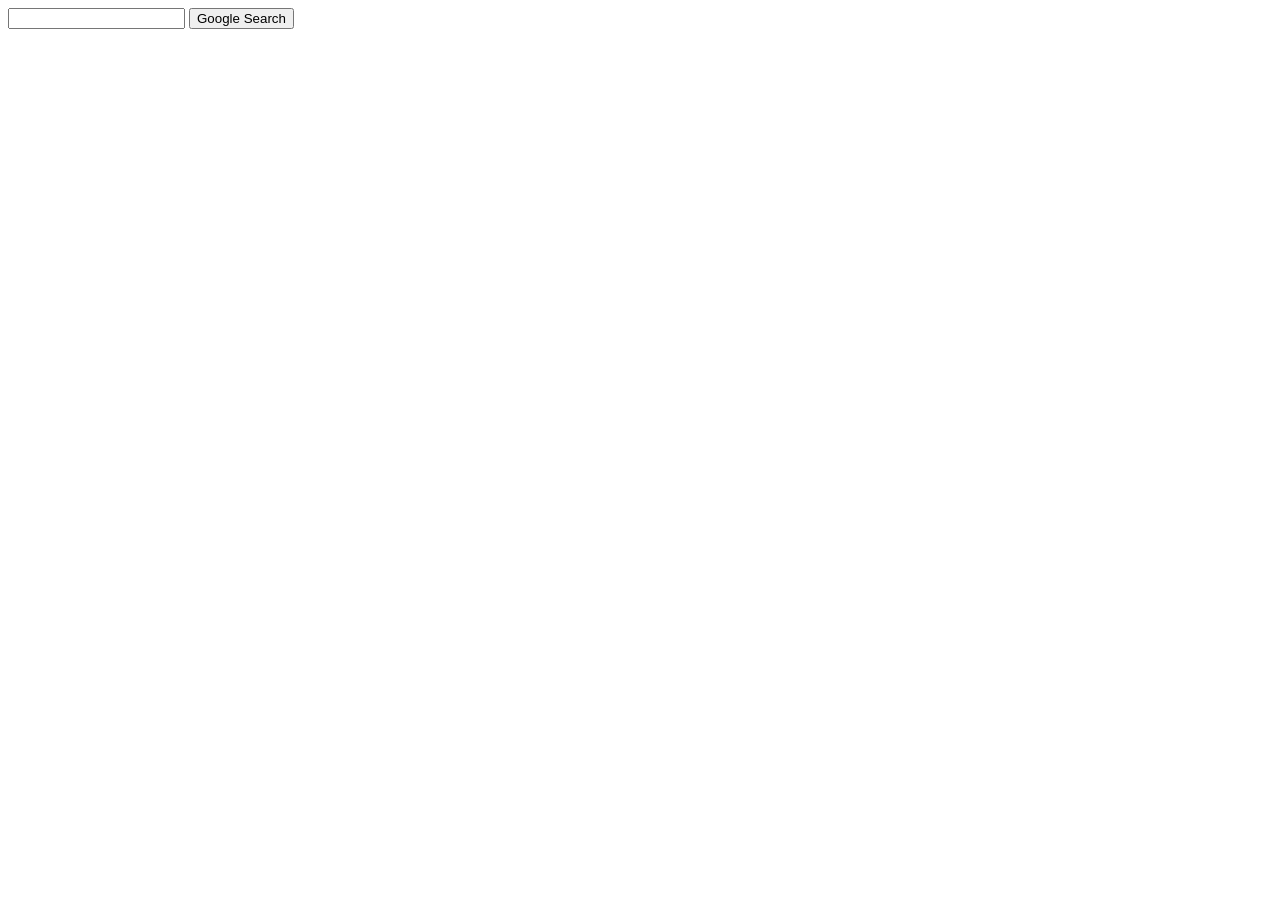
==== index.html @ 25d5409f "Add files via upload" ====
<!DOCTYPE html>
<html lang="en">
    <head>
        <title>Search</title>
    </head>
    <body>
        <form action="https://google.com/search">
            <input type="text" name="q">
            <input type="submit" value="Google Search">
        </form>
    </body>
</html>
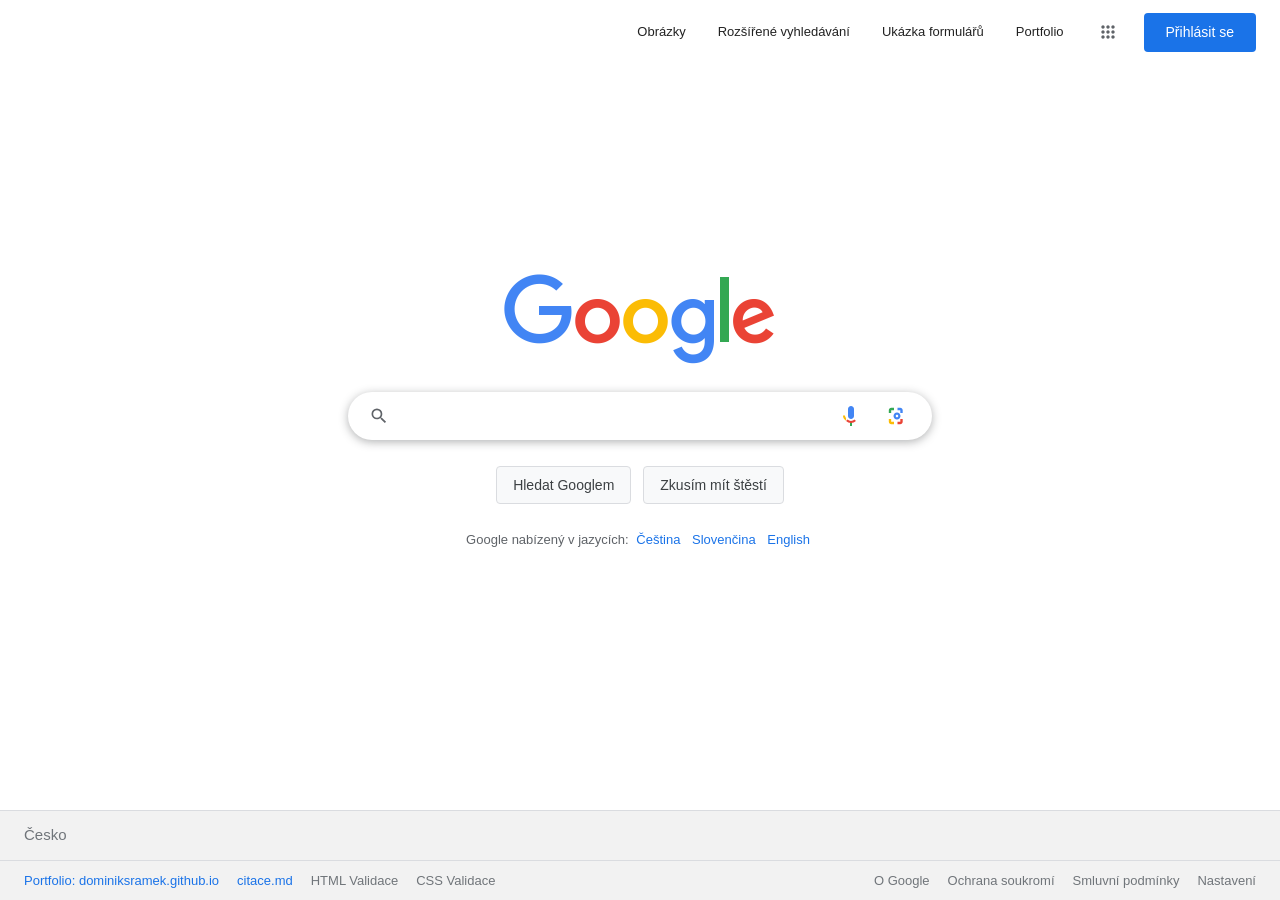
==== commit 6399731b: "Vytvořena stránka Googlu" ====
--- a/index.html
+++ b/index.html
@@ -1,12 +1,175 @@
 <!DOCTYPE html>
-<html lang="en">
-    <head>
-        <title>Search</title>
-    </head>
-    <body>
-        <form action="https://google.com/search">
-            <input type="text" name="q">
-            <input type="submit" value="Google Search">
-        </form>
-    </body>
+<html lang="cs">
+<head>
+  <meta charset="UTF-8">
+  <meta name="viewport" content="width=device-width, initial-scale=1.0">
+  <title>Google</title>
+  <link rel="icon" type="image/x-icon" href="images/favicon.ico">
+  <link rel="stylesheet" href="styles.css">
+  <script src="script.js" defer></script>
+</head>
+<body>
+  <!-- Horní navigační lišta -->
+  <header class="google-header">
+    <a href="image.html" class="nav-link">Obrázky</a>
+    <a href="advanced.html" class="nav-link">Rozšířené vyhledávání</a>
+    <a href="forms.html" class="nav-link">Ukázka formulářů</a>
+    <a href="https://dominiksramek.github.io" class="nav-link" target="_blank" rel="noopener">Portfolio</a>
+    
+    <!-- Tlačítko pro otevření Google Aplikací (9 teček) -->
+    <div class="header-apps-wrapper">
+      <button type="button" class="header-icon-btn" id="btn-apps" aria-label="Aplikace Google" title="Aplikace Google" aria-haspopup="true" aria-expanded="false">
+        <svg focusable="false" viewBox="0 0 24 24">
+          <path d="M6,8c1.1,0 2,-0.9 2,-2s-0.9,-2 -2,-2 -2,0.9 -2,2 0.9,2 2,2zM12,20c1.1,0 2,-0.9 2,-2s-0.9,-2 -2,-2 -2,0.9 -2,2 0.9,2 2,2zM6,20c1.1,0 2,-0.9 2,-2s-0.9,-2 -2,-2 -2,0.9 -2,2 0.9,2 2,2zM6,14c1.1,0 2,-0.9 2,-2s-0.9,-2 -2,-2 -2,0.9 -2,2 0.9,2 2,2zM12,14c1.1,0 2,-0.9 2,-2s-0.9,-2 -2,-2 -2,0.9 -2,2 0.9,2 2,2zM16,6c0,1.1 0.9,2 2,2s2,-0.9 2,-2 -0.9,-2 -2,-2 -2,0.9 -2,2zM12,8c1.1,0 2,-0.9 2,-2s-0.9,-2 -2,-2 -2,0.9 -2,2 0.9,2 2,2zM18,14c1.1,0 2,-0.9 2,-2s-0.9,-2 -2,-2 -2,0.9 -2,2 0.9,2 2,2zM18,20c1.1,0 2,-0.9 2,-2s-0.9,-2 -2,-2 -2,0.9 -2,2 0.9,2 2,2z"></path>
+        </svg>
+      </button>
+
+      <!-- Interaktivní nabídka Google aplikací -->
+      <div class="google-apps-dropdown" id="google-apps-menu" role="menu" aria-label="Nabídka Google aplikací">
+        <div class="apps-grid">
+          <a href="index.html" class="app-item" role="menuitem">
+            <span class="app-icon">
+              <svg viewBox="0 0 24 24"><path fill="#4285F4" d="M12 2C6.48 2 2 6.48 2 12s4.48 10 10 10 10-4.48 10-10S17.52 2 12 2zm-1 17.93c-3.95-.49-7-3.85-7-7.93 0-.62.08-1.21.21-1.79L9 15v1c0 1.1.9 2 2 2v1.93zm6.9-2.54c-.26-.81-1-1.39-1.9-1.39h-1v-3c0-.55-.45-1-1-1H8v-2h2c.55 0 1-.45 1-1V7h2c1.1 0 2-.9 2-2v-.41c2.93 1.19 5 4.06 5 7.41 0 2.08-.8 3.97-2.1 5.39z"/></svg>
+            </span>
+            <span>Vyhledávání</span>
+          </a>
+          <a href="https://maps.google.com" target="_blank" rel="noopener" class="app-item" role="menuitem">
+            <span class="app-icon">
+              <svg viewBox="0 0 24 24"><path fill="#34A853" d="M12 2C8.13 2 5 5.13 5 9c0 5.25 7 13 7 13s7-7.75 7-13c0-3.87-3.13-7-7-7zm0 9.5c-1.38 0-2.5-1.12-2.5-2.5s1.12-2.5 2.5-2.5 2.5 1.12 2.5 2.5-1.12 2.5-2.5 2.5z"/></svg>
+            </span>
+            <span>Mapy</span>
+          </a>
+          <a href="https://www.youtube.com" target="_blank" rel="noopener" class="app-item" role="menuitem">
+            <span class="app-icon">
+              <svg viewBox="0 0 24 24"><path fill="#EA4335" d="M21.58 7.19c-.23-.86-.91-1.54-1.77-1.77C18.25 5 12 5 12 5s-6.25 0-7.81.42c-.86.23-1.54.91-1.77 1.77C2 8.75 2 12 2 12s0 3.25.42 4.81c.23.86.91 1.54 1.77 1.77C5.75 19 12 19 12 19s6.25 0 7.81-.42c.86-.23 1.54-.91 1.77-1.77C22 15.25 22 12 22 12s0-3.25-.42-4.81zM10 15V9l5.2 3-5.2 3z"/></svg>
+            </span>
+            <span>YouTube</span>
+          </a>
+          <a href="https://news.google.com" target="_blank" rel="noopener" class="app-item" role="menuitem">
+            <span class="app-icon">
+              <svg viewBox="0 0 24 24"><path fill="#4285F4" d="M20 4H4c-1.1 0-1.99.9-1.99 2L2 18c0 1.1.9 2 2 2h16c1.1 0 2-.9 2-2V6c0-1.1-.9-2-2-2zm-5 14H4v-4h11v4zm0-5H4V9h11v4zm5 5h-4V9h4v9z"/></svg>
+            </span>
+            <span>Zprávy</span>
+          </a>
+          <a href="https://mail.google.com" target="_blank" rel="noopener" class="app-item" role="menuitem">
+            <span class="app-icon">
+              <svg viewBox="0 0 24 24"><path fill="#EA4335" d="M20 4H4c-1.1 0-1.99.9-1.99 2L2 18c0 1.1.9 2 2 2h16c1.1 0 2-.9 2-2V6c0-1.1-.9-2-2-2zm0 4l-8 5-8-5V6l8 5 8-5v2z"/></svg>
+            </span>
+            <span>Gmail</span>
+          </a>
+          <a href="https://drive.google.com" target="_blank" rel="noopener" class="app-item" role="menuitem">
+            <span class="app-icon">
+              <svg viewBox="0 0 24 24"><path fill="#FBBC05" d="M19.35 10.04C18.67 6.59 15.64 4 12 4 9.11 4 6.6 5.64 5.35 8.04 2.34 8.36 0 10.91 0 14c0 3.31 2.69 6 6 6h13c2.76 0 5-2.24 5-5 0-2.64-2.05-4.78-4.65-4.96z"/></svg>
+            </span>
+            <span>Disk</span>
+          </a>
+          <a href="https://calendar.google.com" target="_blank" rel="noopener" class="app-item" role="menuitem">
+            <span class="app-icon">
+              <svg viewBox="0 0 24 24"><path fill="#4285F4" d="M19 4h-1V2h-2v2H8V2H6v2H5c-1.11 0-1.99.9-1.99 2L3 20c0 1.1.89 2 2 2h14c1.1 0 2-.9 2-2V6c0-1.1-.9-2-2-2zm0 16H5V10h14v10zm0-12H5V6h14v2zm-7 5h5v5h-5z"/></svg>
+            </span>
+            <span>Kalendář</span>
+          </a>
+          <a href="https://translate.google.com" target="_blank" rel="noopener" class="app-item" role="menuitem">
+            <span class="app-icon">
+              <svg viewBox="0 0 24 24"><path fill="#1A73E8" d="M12.87 15.07l-2.54-2.51.03-.03c1.74-1.94 2.98-4.17 3.71-6.53H17V4h-7V2H8v2H1v1.99h11.17C11.5 7.92 10.44 9.75 9 11.35 8.07 10.32 7.3 9.19 6.69 8h-2c.73 1.63 1.73 3.17 2.98 4.56l-5.09 5.02L4 19l5-5 3.11 3.11.76-2.04zM18.5 10h-2L12 22h2l1.12-3h4.75L21 22h2l-4.5-12zm-2.62 7l1.62-4.33L19.12 17h-3.24z"/></svg>
+            </span>
+            <span>Překladač</span>
+          </a>
+          <a href="https://photos.google.com" target="_blank" rel="noopener" class="app-item" role="menuitem">
+            <span class="app-icon">
+              <svg viewBox="0 0 24 24"><path fill="#EA4335" d="M21 19V5c0-1.1-.9-2-2-2H5c-1.1 0-2 .9-2 2v14c0 1.1.9 2 2 2h14c1.1 0 2-.9 2-2zM8.5 13.5l2.5 3.01L14.5 12l4.5 6H5l3.5-4.5z"/></svg>
+            </span>
+            <span>Fotky</span>
+          </a>
+        </div>
+        <div class="apps-dropdown-footer">
+          <a href="https://about.google/products/" target="_blank" rel="noopener">Další služby od Googlu</a>
+        </div>
+      </div>
+    </div>
+
+    <!-- Funkční odkaz na přihlášení do Google účtu -->
+    <a href="https://accounts.google.com/ServiceLogin?hl=cs" class="btn-signin" target="_blank" rel="noopener">Přihlásit se</a>
+  </header>
+
+  <!-- Hlavní sekce vyhledávání -->
+  <main class="main-search-container">
+    <div class="logo-wrapper">
+      <img src="images/googlelogo.png" alt="Google" class="google-logo" width="272" height="92">
+    </div>
+
+    <!-- Klasické vyhledávání Google odesílající na https://google.com/search (name="q") -->
+    <form action="https://google.com/search" method="GET" class="search-form" id="search-form">
+      <!-- Zvýrazněný a ohraničený vyhledávací bar -->
+      <div class="search-box">
+        <!-- Aktivní klikací tlačítko lupy pro odeslání -->
+        <button type="submit" class="search-icon-btn" aria-label="Hledat Googlem" title="Hledat Googlem">
+          <svg focusable="false" viewBox="0 0 24 24">
+            <path d="M15.5 14h-.79l-.28-.27A6.471 6.471 0 0 0 16 9.5 6.5 6.5 0 1 0 9.5 16c1.61 0 3.09-.59 4.23-1.57l.27.28v.79l5 4.99L20.49 19l-4.99-5zm-6 0C7.01 14 5 11.99 5 9.5S7.01 5 9.5 5 14 7.01 14 9.5 11.99 14 9.5 14z"></path>
+          </svg>
+        </button>
+
+        <input type="text" name="q" id="search-input" class="search-input" aria-label="Hledat v Google" autofocus autocomplete="off">
+
+        <div class="search-icons-right">
+          <!-- Hlasové vyhledávání - funkční přes Web Speech API -->
+          <button type="button" class="search-action-icon" id="btn-mic" aria-label="Vyhledávat hlasem" title="Vyhledávat hlasem">
+            <svg focusable="false" viewBox="0 0 24 24">
+              <path fill="#4285f4" d="m12 15c1.66 0 3-1.31 3-2.97v-7.02c0-1.66-1.34-3.01-3-3.01s-3 1.34-3 3.01v7.02c0 1.66 1.34 2.97 3 2.97z"></path>
+              <path fill="#34a853" d="m11 18.08h2v3.92h-2z"></path>
+              <path fill="#fbbc05" d="m7.05 16.87-1.4-1.4c-1.02-1.02-1.65-2.42-1.65-3.97h2c0 1 .41 1.9 1.05 2.54z"></path>
+              <path fill="#ea4335" d="m12 16.93a4.963 4.963 0 0 1 -3.54-1.46l-1.41 1.41a6.967 6.967 0 0 0 9.9 0l-1.41-1.41c-.96.93-2.25 1.46-3.54 1.46z"></path>
+            </svg>
+          </button>
+          <!-- Google Lens - funkční otevření služby Google Lens -->
+          <button type="button" class="search-action-icon" id="btn-lens" aria-label="Vyhledávat podle obrázku" title="Vyhledávat podle obrázku (Google Lens)">
+            <svg focusable="false" viewBox="0 0 192 192">
+              <rect fill="none" width="192" height="192"></rect>
+              <path fill="#4285f4" d="M141.5 50.5C141.5 39.45 132.55 30.5 121.5 30.5H100V49.5H121.5C122.05 49.5 122.5 49.95 122.5 50.5V72H141.5V50.5Z"></path>
+              <path fill="#ea4335" d="M121.5 142.5C122.05 142.5 122.5 142.05 122.5 141.5V120H141.5V141.5C141.5 152.55 132.55 161.5 121.5 161.5H100V142.5H121.5Z"></path>
+              <path fill="#fbbc05" d="M50.5 141.5C49.95 141.5 49.5 142.05 49.5 142.5V120H30.5V141.5C30.5 152.55 39.45 161.5 50.5 161.5H72V142.5H50.5Z"></path>
+              <path fill="#4285f4" d="M96 68C80.54 68 68 80.54 68 96C68 111.46 80.54 124 96 124C111.46 124 124 111.46 124 96C124 80.54 111.46 68 96 68ZM96 106C90.48 106 86 101.52 86 96C86 90.48 90.48 86 96 86C101.52 86 106 90.48 106 96C106 101.52 101.52 106 96 106Z"></path>
+              <path fill="#34a853" d="M49.5 50.5C49.5 49.95 49.95 49.5 50.5 49.5H72V30.5H50.5C39.45 30.5 30.5 39.45 30.5 50.5V72H49.5V50.5Z"></path>
+            </svg>
+          </button>
+        </div>
+      </div>
+
+      <!-- Tlačítka vyhledávání: plně funkční pro odeslání a Zkusím mít štěstí -->
+      <div class="search-buttons">
+        <button type="submit" class="btn-google" id="btn-search">Hledat Googlem</button>
+        <button type="submit" name="btnI" value="1" class="btn-google" id="btn-lucky">Zkusím mít štěstí</button>
+      </div>
+    </form>
+
+    <div class="language-bar">
+      Google nabízený v jazycích: 
+      <a href="https://www.google.com/setprefs?hl=cs">Čeština</a>
+      <a href="https://www.google.com/setprefs?hl=sk">Slovenčina</a>
+      <a href="https://www.google.com/setprefs?hl=en">English</a>
+    </div>
+  </main>
+
+  <!-- Spodní lišta (Patička) -->
+  <footer class="google-footer">
+    <div class="footer-location">
+      <span>Česko</span>
+    </div>
+    <div class="footer-links-container">
+      <div class="footer-links-group">
+        <!-- Požadované společné prvky -->
+        <a href="https://dominiksramek.github.io" target="_blank" rel="noopener" class="highlight-link" title="Osobní portfolio autora">Portfolio: dominiksramek.github.io</a>
+        <a href="citace.md" class="highlight-link" title="Použité zdroje a prompty">citace.md</a>
+        <a href="https://validator.w3.org/nu/?doc=https%3A%2F%2Fdominiksramek.github.io%2Fgooglesearch%2Findex.html" target="_blank" rel="noopener" title="W3C Validace HTML pro tuto stránku">HTML Validace</a>
+        <a href="https://jigsaw.w3.org/css-validator/validator?uri=https%3A%2F%2Fdominiksramek.github.io%2Fgooglesearch%2Fstyles.css" target="_blank" rel="noopener" title="W3C Validace CSS stylů">CSS Validace</a>
+      </div>
+      <div class="footer-links-group">
+        <a href="https://about.google/?utm_source=google-CZ&amp;utm_medium=referral&amp;utm_campaign=hp-footer" target="_blank" rel="noopener">O Google</a>
+        <a href="https://policies.google.com/privacy?hl=cs" target="_blank" rel="noopener">Ochrana soukromí</a>
+        <a href="https://policies.google.com/terms?hl=cs" target="_blank" rel="noopener">Smluvní podmínky</a>
+        <a href="https://www.google.com/preferences?hl=cs" target="_blank" rel="noopener">Nastavení</a>
+      </div>
+    </div>
+  </footer>
+</body>
 </html>
--- a/styles.css
+++ b/styles.css
@@ -0,0 +1,893 @@
+/* ==========================================================================
+   Google Search Clone - CSS Stylesheet
+   Autor: Dominik Šrámek (https://dominiksramek.github.io)
+   Projekt: Frontend klon Google vyhledávače (PVA 3.D)
+   Popis: Styly věrně napodobující vzhled skutečného vyhledávače Google
+   ========================================================================== */
+
+/* --- Reset & Základní nastavení --- */
+*, *::before, *::after {
+  box-sizing: border-box;
+  margin: 0;
+  padding: 0;
+}
+
+:root {
+  --google-blue: #1a73e8;
+  --google-blue-hover: #1557b0;
+  --google-blue-light: #e8f0fe;
+  --google-red: #d93025;
+  --google-yellow: #f9ab00;
+  --google-green: #1e8e3e;
+  --text-primary: #202124;
+  --text-secondary: #5f6368;
+  --text-subtle: #70757a;
+  --bg-primary: #ffffff;
+  --bg-footer: #f2f2f2;
+  --bg-btn: #f8f9fa;
+  --border-light: #dadce0;
+  --border-search: #9aa0a6; /* Zvýrazněný rámeček s vysokým kontrastem */
+  --shadow-search: 0 1px 6px rgba(32, 33, 36, 0.20); /* Stálý stín pro skvělou viditelnost */
+  --shadow-search-hover: 0 2px 8px rgba(32, 33, 36, 0.32);
+  --shadow-card: 0 1px 3px rgba(60, 64, 67, 0.15), 0 1px 2px rgba(60, 64, 67, 0.3);
+  --font-family: -apple-system, BlinkMacSystemFont, "Segoe UI", Roboto, Helvetica, Arial, sans-serif;
+}
+
+html, body {
+  height: 100%;
+}
+
+body {
+  font-family: var(--font-family);
+  font-size: 14px;
+  line-height: 1.5;
+  color: var(--text-primary);
+  background-color: var(--bg-primary);
+  display: flex;
+  flex-direction: column;
+  min-height: 100vh;
+}
+
+a {
+  color: var(--google-blue);
+  text-decoration: none;
+}
+
+a:hover {
+  text-decoration: underline;
+}
+
+/* --- Horní lišta (Header) --- */
+.google-header {
+  position: relative;
+  display: flex;
+  justify-content: flex-end;
+  align-items: center;
+  padding: 12px 24px;
+  gap: 16px;
+  font-size: 13px;
+}
+
+.google-header-left {
+  margin-right: auto;
+  display: flex;
+  align-items: center;
+  gap: 16px;
+}
+
+.google-header a.nav-link {
+  color: rgba(0, 0, 0, 0.87);
+  text-decoration: none;
+  padding: 6px 8px;
+  border-radius: 4px;
+  transition: color 0.15s ease, background-color 0.15s ease;
+}
+
+.google-header a.nav-link:hover {
+  text-decoration: underline;
+  background-color: rgba(60, 64, 67, 0.04);
+}
+
+.google-header a.nav-link.active {
+  font-weight: 600;
+  color: var(--google-blue);
+}
+
+/* Tlačítko Google aplikací (9 teček) */
+.header-apps-wrapper {
+  position: relative;
+}
+
+.header-icon-btn {
+  display: inline-flex;
+  align-items: center;
+  justify-content: center;
+  width: 40px;
+  height: 40px;
+  border-radius: 50%;
+  color: var(--text-secondary);
+  background: none;
+  border: none;
+  cursor: pointer;
+  text-decoration: none;
+  transition: background-color 0.2s ease;
+}
+
+.header-icon-btn:hover,
+.header-icon-btn:focus {
+  background-color: rgba(60, 64, 67, 0.08);
+  outline: none;
+}
+
+.header-icon-btn svg {
+  fill: currentColor;
+  width: 20px;
+  height: 20px;
+}
+
+/* Tlačítko Přihlásit se */
+.btn-signin {
+  display: inline-flex;
+  align-items: center;
+  justify-content: center;
+  background-color: var(--google-blue);
+  color: #ffffff !important;
+  font-weight: 500;
+  font-size: 14px;
+  padding: 9px 22px;
+  border-radius: 4px;
+  text-decoration: none !important;
+  cursor: pointer;
+  transition: background-color 0.2s ease, box-shadow 0.2s ease;
+}
+
+.btn-signin:hover {
+  background-color: var(--google-blue-hover);
+  box-shadow: 0 1px 3px rgba(60, 64, 67, 0.3);
+}
+
+/* Interaktivní nabídka Google Aplikací (Dropdown Menu) */
+.google-apps-dropdown {
+  display: none;
+  position: absolute;
+  top: 54px;
+  right: 16px;
+  width: 320px;
+  background: #ffffff;
+  border: 1px solid var(--border-light);
+  border-radius: 8px;
+  box-shadow: 0 4px 16px rgba(32, 33, 36, 0.28);
+  padding: 16px 14px;
+  z-index: 1000;
+}
+
+.google-apps-dropdown.show {
+  display: block;
+}
+
+.apps-grid {
+  display: grid;
+  grid-template-columns: repeat(3, 1fr);
+  gap: 12px;
+}
+
+.app-item {
+  display: flex;
+  flex-direction: column;
+  align-items: center;
+  justify-content: center;
+  padding: 10px 4px;
+  border-radius: 8px;
+  text-decoration: none !important;
+  color: var(--text-primary);
+  font-size: 12px;
+  transition: background-color 0.15s ease;
+}
+
+.app-item:hover {
+  background-color: #f1f3f4;
+}
+
+.app-icon {
+  width: 36px;
+  height: 36px;
+  margin-bottom: 6px;
+  display: flex;
+  align-items: center;
+  justify-content: center;
+}
+
+.app-icon svg {
+  width: 32px;
+  height: 32px;
+}
+
+.apps-dropdown-footer {
+  margin-top: 14px;
+  padding-top: 10px;
+  border-top: 1px solid #ebebeb;
+  text-align: center;
+}
+
+.apps-dropdown-footer a {
+  font-size: 13px;
+  font-weight: 500;
+  color: var(--google-blue);
+}
+
+/* --- Hlavní obsah - Vyhledávání (index.html, image.html) --- */
+.main-search-container {
+  flex: 1;
+  display: flex;
+  flex-direction: column;
+  align-items: center;
+  justify-content: center;
+  padding: 20px 16px;
+  margin-top: -50px;
+}
+
+.logo-wrapper {
+  margin-bottom: 26px;
+  position: relative;
+  display: inline-flex;
+  flex-direction: column;
+  align-items: center;
+}
+
+.google-logo {
+  max-width: 272px;
+  height: auto;
+  display: block;
+}
+
+.images-subscript {
+  position: absolute;
+  bottom: 0;
+  right: -5px;
+  color: #4285f4;
+  font-size: 16px;
+  font-weight: 500;
+  line-height: 1;
+}
+
+.search-form {
+  width: 100%;
+  max-width: 584px;
+  display: flex;
+  flex-direction: column;
+  align-items: center;
+}
+
+/* ZVÝRAZNĚNÝ VYHLEDÁVACÍ BAR */
+.search-box {
+  display: flex;
+  align-items: center;
+  width: 100%;
+  height: 48px;
+  padding: 0 16px;
+  border: 1.5px solid var(--border-search); /* Zřetelný a jasně ohraničený rámeček */
+  border-radius: 24px;
+  background-color: #ffffff;
+  box-shadow: var(--shadow-search); /* Permanentní stín pro skvělou plasticitu a viditelnost */
+  transition: box-shadow 0.2s ease, border-color 0.2s ease;
+}
+
+.search-box:hover {
+  border-color: #5f6368;
+  box-shadow: var(--shadow-search-hover);
+}
+
+.search-box:focus-within {
+  border-color: transparent;
+  box-shadow: 0 2px 10px rgba(32, 33, 36, 0.35);
+}
+
+/* Animace zatřesení při odeslání prázdného pole */
+@keyframes searchBoxShake {
+  0%, 100% { transform: translateX(0); }
+  20%, 60% { transform: translateX(-6px); }
+  40%, 80% { transform: translateX(6px); }
+}
+
+.search-box-pulse {
+  border-color: var(--google-red) !important;
+  animation: searchBoxShake 0.4s ease;
+}
+
+/* Tlačítko lupy vlevo */
+.search-icon-btn {
+  display: flex;
+  align-items: center;
+  justify-content: center;
+  background: none;
+  border: none;
+  cursor: pointer;
+  padding: 4px;
+  margin-right: 8px;
+  color: #5f6368; /* Tmavší, dobře viditelná barva */
+  border-radius: 50%;
+  transition: color 0.15s ease;
+}
+
+.search-icon-btn:hover {
+  color: var(--google-blue);
+}
+
+.search-icon-btn svg {
+  width: 20px;
+  height: 20px;
+  fill: currentColor;
+}
+
+.search-input {
+  flex: 1;
+  height: 100%;
+  border: none;
+  outline: none;
+  background: transparent;
+  font-family: inherit;
+  font-size: 16px;
+  color: var(--text-primary);
+}
+
+.search-icons-right {
+  display: flex;
+  align-items: center;
+  gap: 10px;
+  margin-left: 10px;
+}
+
+.search-action-icon {
+  display: flex;
+  align-items: center;
+  justify-content: center;
+  background: none;
+  border: none;
+  cursor: pointer;
+  padding: 6px;
+  border-radius: 50%;
+  color: var(--text-secondary);
+  transition: background-color 0.2s ease, transform 0.15s ease;
+}
+
+.search-action-icon:hover {
+  background-color: rgba(60, 64, 67, 0.08);
+  transform: scale(1.08);
+}
+
+.search-action-icon svg {
+  width: 24px;
+  height: 24px;
+}
+
+/* Pulzující stav při aktivním hlasovém vyhledávání */
+@keyframes pulseMic {
+  0% { transform: scale(1); filter: drop-shadow(0 0 2px rgba(234, 67, 53, 0.5)); }
+  50% { transform: scale(1.2); filter: drop-shadow(0 0 8px rgba(234, 67, 53, 0.9)); }
+  100% { transform: scale(1); filter: drop-shadow(0 0 2px rgba(234, 67, 53, 0.5)); }
+}
+
+.search-action-icon.listening svg {
+  animation: pulseMic 1.2s infinite ease-in-out;
+}
+
+/* Tlačítka vyhledávání */
+.search-buttons {
+  margin-top: 26px;
+  display: flex;
+  justify-content: center;
+  gap: 12px;
+}
+
+.btn-google {
+  background-color: var(--bg-btn);
+  border: 1px solid var(--border-light);
+  border-radius: 4px;
+  color: #3c4043;
+  font-family: inherit;
+  font-size: 14px;
+  font-weight: 500;
+  padding: 0 16px;
+  height: 38px;
+  line-height: 36px;
+  cursor: pointer;
+  user-select: none;
+  transition: border-color 0.15s ease, box-shadow 0.15s ease, color 0.15s ease, background-color 0.15s ease;
+}
+
+.btn-google:hover {
+  box-shadow: 0 1px 3px rgba(0, 0, 0, 0.15);
+  background-color: #f1f3f4;
+  border-color: #dadce0;
+  color: #202124;
+}
+
+.btn-google:focus {
+  border-color: var(--google-blue);
+  outline: none;
+  box-shadow: 0 0 0 2px rgba(26, 115, 232, 0.2);
+}
+
+/* Jazyková nabídka */
+.language-bar {
+  margin-top: 26px;
+  font-size: 13px;
+  color: var(--text-secondary);
+  text-align: center;
+}
+
+.language-bar a {
+  margin: 0 4px;
+}
+
+/* --- Rozšířené vyhledávání (advanced.html) podle specifikace CS50 --- */
+.adv-header-bar {
+  display: flex;
+  justify-content: space-between;
+  align-items: center;
+  padding: 16px 36px;
+  border-bottom: 1px solid #ebebeb;
+}
+
+.adv-logo-link {
+  display: flex;
+  align-items: center;
+}
+
+.adv-logo-link img {
+  height: 32px;
+  width: auto;
+}
+
+.adv-page-title-container {
+  padding: 24px 36px 16px 36px;
+}
+
+.adv-page-title {
+  color: var(--google-red);
+  font-size: 20px;
+  font-weight: 400;
+  margin: 0;
+}
+
+.adv-divider {
+  border: none;
+  height: 1px;
+  background-color: #ebebeb;
+  margin: 0 36px;
+}
+
+.adv-container {
+  max-width: 1140px;
+  padding: 20px 36px 40px 36px;
+}
+
+.adv-section-title {
+  font-size: 16px;
+  font-weight: 500;
+  color: #333333;
+  margin-bottom: 24px;
+}
+
+.adv-form {
+  display: flex;
+  flex-direction: column;
+  gap: 16px;
+}
+
+.adv-row {
+  display: flex;
+  align-items: center;
+  font-size: 13px;
+}
+
+.adv-label-col {
+  width: 220px;
+  color: #222222;
+  font-size: 13px;
+  padding-right: 16px;
+}
+
+.adv-input-col {
+  width: 320px;
+}
+
+.adv-input {
+  width: 100%;
+  height: 32px;
+  padding: 4px 8px;
+  border: 1.5px solid #aeb4b9;
+  border-radius: 2px;
+  font-size: 13px;
+  font-family: inherit;
+  color: var(--text-primary);
+  outline: none;
+  transition: border-color 0.2s ease, box-shadow 0.2s ease;
+}
+
+.adv-input:focus {
+  border-color: #4d90fe;
+  box-shadow: inset 0 1px 2px rgba(0, 0, 0, 0.3);
+}
+
+.adv-help-col {
+  flex: 1;
+  padding-left: 20px;
+  color: #777777;
+  font-size: 12px;
+}
+
+.adv-help-col code {
+  font-family: monospace;
+  background-color: #f1f3f4;
+  padding: 2px 4px;
+  border-radius: 3px;
+  color: #333333;
+}
+
+/* Modré tlačítko zarovnané doleva dle CS50 specifikace */
+.adv-button-row {
+  display: flex;
+  margin-top: 16px;
+  margin-left: 220px; /* Zarovnání k levému okraji vstupních polí */
+}
+
+.btn-adv-blue {
+  background-color: #4d90fe;
+  background-image: linear-gradient(to bottom, #4d90fe, #4787ed);
+  border: 1px solid #3079ed;
+  color: #ffffff;
+  font-family: inherit;
+  font-size: 12px;
+  font-weight: 700;
+  height: 32px;
+  padding: 0 14px;
+  border-radius: 2px;
+  cursor: pointer;
+  text-align: center;
+  transition: all 0.2s ease;
+}
+
+.btn-adv-blue:hover {
+  background-color: #357ae8;
+  background-image: linear-gradient(to bottom, #4d90fe, #357ae8);
+  border: 1px solid #2f5bb7;
+  box-shadow: 0 1px 2px rgba(0, 0, 0, 0.2);
+}
+
+.btn-adv-blue:focus {
+  border: 1px solid #000000;
+  outline: none;
+}
+
+/* --- Ukázka formulářových prvků (forms.html) --- */
+.forms-page-container {
+  max-width: 960px;
+  margin: 0 auto;
+  padding: 24px 20px 60px 20px;
+  flex: 1;
+  width: 100%;
+}
+
+.forms-hero {
+  text-align: center;
+  margin-bottom: 24px;
+}
+
+.forms-hero h1 {
+  font-size: 24px;
+  font-weight: 500;
+  color: var(--text-primary);
+  margin-bottom: 8px;
+}
+
+.forms-hero p {
+  color: var(--text-secondary);
+  font-size: 14px;
+}
+
+/* Banner upozornění na nefunkčnost formulářů */
+.non-functional-alert {
+  background-color: #fef7e0;
+  border: 1px solid #f9ab00;
+  border-left: 5px solid #d93025;
+  border-radius: 6px;
+  padding: 16px 20px;
+  margin-bottom: 28px;
+  display: flex;
+  align-items: flex-start;
+  gap: 14px;
+  box-shadow: 0 1px 3px rgba(0, 0, 0, 0.05);
+}
+
+.alert-icon {
+  font-size: 24px;
+  line-height: 1;
+}
+
+.alert-content h2 {
+  font-size: 15px;
+  font-weight: 600;
+  color: #b06000;
+  margin-bottom: 4px;
+}
+
+.alert-content p {
+  font-size: 13px;
+  color: #3c4043;
+}
+
+/* Karta formuláře ve stylu Google */
+.form-card {
+  background: #ffffff;
+  border: 1px solid var(--border-light);
+  border-radius: 8px;
+  padding: 24px;
+  margin-bottom: 24px;
+  box-shadow: var(--shadow-card);
+}
+
+.form-card-header {
+  display: flex;
+  align-items: center;
+  justify-content: space-between;
+  margin-bottom: 18px;
+  padding-bottom: 12px;
+  border-bottom: 1px solid #f1f3f4;
+}
+
+.form-card-title {
+  font-size: 16px;
+  font-weight: 600;
+  color: var(--text-primary);
+  display: flex;
+  align-items: center;
+  gap: 8px;
+}
+
+.badge-disabled {
+  background-color: #f1f3f4;
+  color: #5f6368;
+  font-size: 11px;
+  font-weight: 600;
+  text-transform: uppercase;
+  padding: 3px 8px;
+  border-radius: 12px;
+  border: 1px solid #dadce0;
+  letter-spacing: 0.5px;
+}
+
+.form-grid {
+  display: grid;
+  grid-template-columns: repeat(auto-fit, minmax(260px, 1fr));
+  gap: 18px;
+}
+
+.form-field {
+  display: flex;
+  flex-direction: column;
+  gap: 6px;
+}
+
+.form-field label {
+  font-size: 13px;
+  font-weight: 500;
+  color: var(--text-secondary);
+}
+
+.field-hint {
+  font-size: 11px;
+  color: #80868b;
+}
+
+/* Univerzální zašedlý a nefunkční stav pro formuláře */
+.disabled-form input,
+.disabled-form select,
+.disabled-form textarea,
+.disabled-form button,
+input:disabled,
+select:disabled,
+textarea:disabled,
+button:disabled {
+  background-color: #f1f3f4 !important;
+  color: #70757a !important;
+  border-color: #dadce0 !important;
+  cursor: not-allowed !important;
+  opacity: 0.75;
+}
+
+.form-control-disabled {
+  width: 100%;
+  height: 38px;
+  padding: 8px 12px;
+  border: 1px solid #dadce0;
+  border-radius: 4px;
+  font-size: 14px;
+  font-family: inherit;
+  transition: all 0.2s ease;
+}
+
+textarea.form-control-disabled {
+  height: auto;
+  min-height: 90px;
+  resize: vertical;
+}
+
+/* Skupiny checkboxů a radio tlačítek */
+.check-radio-group {
+  display: flex;
+  flex-direction: column;
+  gap: 10px;
+  padding: 6px 0;
+}
+
+.check-radio-item {
+  display: flex;
+  align-items: center;
+  gap: 10px;
+  cursor: not-allowed;
+  user-select: none;
+}
+
+.check-radio-item input[type="checkbox"],
+.check-radio-item input[type="radio"] {
+  width: 18px;
+  height: 18px;
+  accent-color: var(--google-blue);
+  cursor: not-allowed;
+}
+
+.check-radio-item label {
+  font-size: 13px;
+  color: #5f6368;
+  cursor: not-allowed;
+}
+
+/* Skupina tlačítek */
+.button-demo-group {
+  display: flex;
+  flex-wrap: wrap;
+  gap: 12px;
+  align-items: center;
+}
+
+.btn-demo {
+  padding: 8px 18px;
+  font-size: 13px;
+  font-weight: 500;
+  border-radius: 4px;
+  border: 1px solid transparent;
+  cursor: not-allowed;
+  display: inline-flex;
+  align-items: center;
+  gap: 6px;
+}
+
+.btn-demo-primary {
+  background-color: var(--google-blue);
+  color: #ffffff;
+}
+
+.btn-demo-secondary {
+  background-color: #ffffff;
+  border-color: #dadce0;
+  color: var(--google-blue);
+}
+
+.btn-demo-danger {
+  background-color: var(--google-red);
+  color: #ffffff;
+}
+
+/* --- Spodní lišta (Patička - Footer) --- */
+.google-footer {
+  margin-top: auto;
+  background-color: var(--bg-footer);
+  font-size: 14px;
+  color: var(--text-subtle);
+  border-top: 1px solid #dadce0;
+}
+
+.footer-location {
+  padding: 13px 24px;
+  border-bottom: 1px solid #dadce0;
+  font-size: 15px;
+  display: flex;
+  align-items: center;
+  justify-content: space-between;
+}
+
+.footer-location-sub {
+  font-size: 12px;
+  color: var(--text-secondary);
+}
+
+.footer-links-container {
+  display: flex;
+  flex-wrap: wrap;
+  justify-content: space-between;
+  padding: 10px 24px;
+  gap: 12px;
+}
+
+.footer-links-group {
+  display: flex;
+  flex-wrap: wrap;
+  gap: 18px;
+  align-items: center;
+}
+
+.footer-links-group a {
+  color: var(--text-subtle);
+  text-decoration: none;
+  font-size: 13px;
+  transition: color 0.15s ease;
+}
+
+.footer-links-group a:hover {
+  color: var(--text-primary);
+  text-decoration: underline;
+}
+
+.footer-links-group a.highlight-link {
+  color: var(--google-blue);
+  font-weight: 500;
+}
+
+.footer-links-group a.highlight-link:hover {
+  color: var(--google-blue-hover);
+}
+
+/* --- Responzivní design pro menší obrazovky --- */
+@media (max-width: 768px) {
+  .adv-row {
+    flex-direction: column;
+    align-items: flex-start;
+    gap: 6px;
+  }
+
+  .adv-label-col {
+    width: 100%;
+  }
+
+  .adv-input-col {
+    width: 100%;
+  }
+
+  .adv-help-col {
+    padding-left: 0;
+    margin-top: 4px;
+  }
+
+  .adv-button-row {
+    margin-left: 0;
+  }
+
+  .footer-links-container {
+    flex-direction: column;
+    align-items: center;
+    text-align: center;
+    gap: 14px;
+  }
+
+  .footer-links-group {
+    justify-content: center;
+  }
+}
+
+@media (max-width: 480px) {
+  .google-header {
+    padding: 10px 14px;
+    gap: 8px;
+  }
+
+  .search-buttons {
+    flex-direction: column;
+    width: 100%;
+    max-width: 280px;
+  }
+
+  .btn-google {
+    width: 100%;
+  }
+}
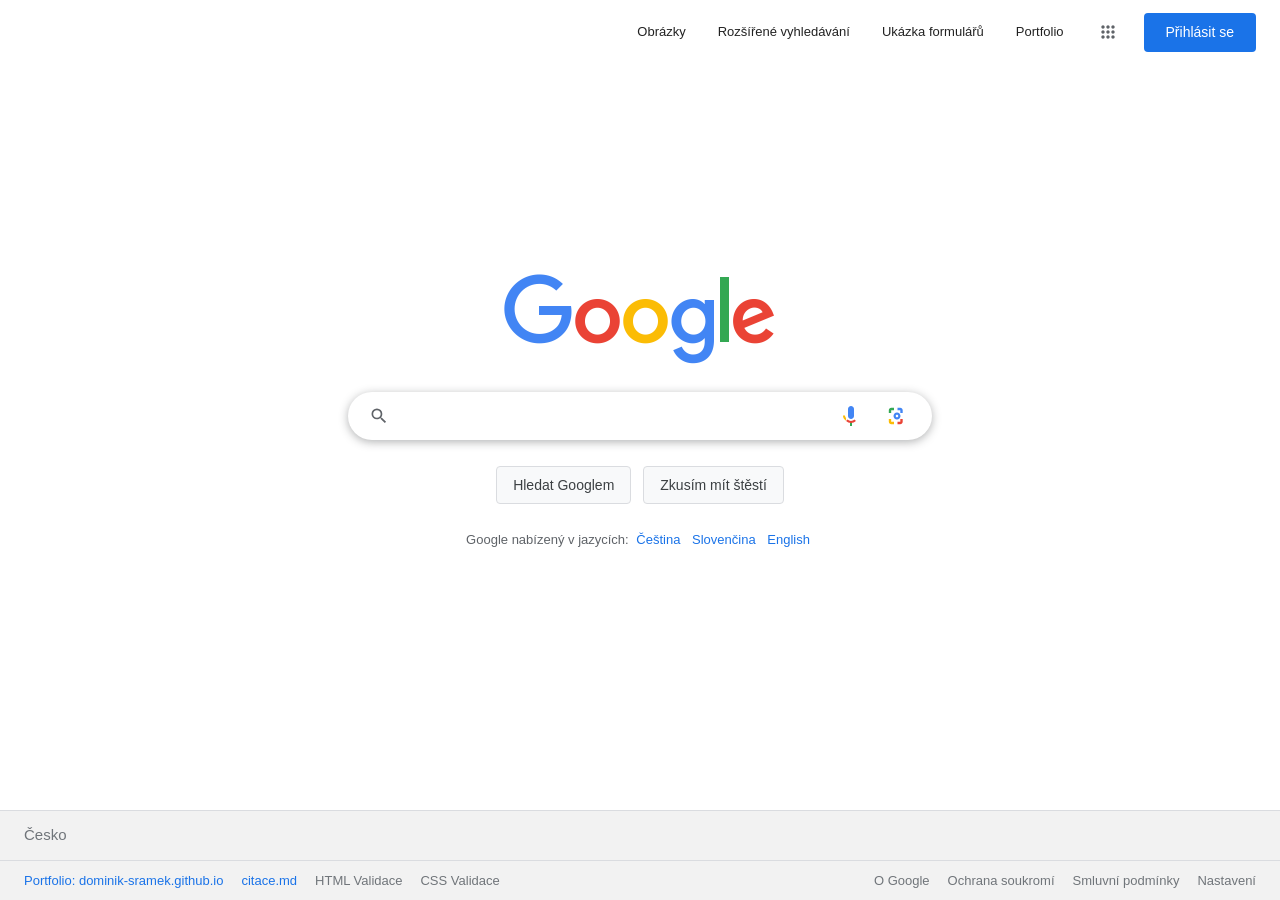
==== commit 25758bc9: "Opraven Odkaz na portfolio" ====
--- a/index.html
+++ b/index.html
@@ -14,7 +14,7 @@
     <a href="image.html" class="nav-link">Obrázky</a>
     <a href="advanced.html" class="nav-link">Rozšířené vyhledávání</a>
     <a href="forms.html" class="nav-link">Ukázka formulářů</a>
-    <a href="https://dominiksramek.github.io" class="nav-link" target="_blank" rel="noopener">Portfolio</a>
+    <a href="https://dominik-sramek.github.io" class="nav-link" target="_blank" rel="noopener">Portfolio</a>
     
     <!-- Tlačítko pro otevření Google Aplikací (9 teček) -->
     <div class="header-apps-wrapper">
@@ -158,10 +158,10 @@
     <div class="footer-links-container">
       <div class="footer-links-group">
         <!-- Požadované společné prvky -->
-        <a href="https://dominiksramek.github.io" target="_blank" rel="noopener" class="highlight-link" title="Osobní portfolio autora">Portfolio: dominiksramek.github.io</a>
+        <a href="https://dominik-sramek.github.io" target="_blank" rel="noopener" class="highlight-link" title="Osobní portfolio autora">Portfolio: dominik-sramek.github.io</a>
         <a href="citace.md" class="highlight-link" title="Použité zdroje a prompty">citace.md</a>
-        <a href="https://validator.w3.org/nu/?doc=https%3A%2F%2Fdominiksramek.github.io%2Fgooglesearch%2Findex.html" target="_blank" rel="noopener" title="W3C Validace HTML pro tuto stránku">HTML Validace</a>
-        <a href="https://jigsaw.w3.org/css-validator/validator?uri=https%3A%2F%2Fdominiksramek.github.io%2Fgooglesearch%2Fstyles.css" target="_blank" rel="noopener" title="W3C Validace CSS stylů">CSS Validace</a>
+        <a href="https://validator.w3.org/nu/?doc=https%3A%2F%2Fdominik-sramek.github.io%2Fgooglesearch%2Findex.html" target="_blank" rel="noopener" title="W3C Validace HTML pro tuto stránku">HTML Validace</a>
+        <a href="https://jigsaw.w3.org/css-validator/validator?uri=https%3A%2F%2Fdominik-sramek.github.io%2Fgooglesearch%2Fstyles.css" target="_blank" rel="noopener" title="W3C Validace CSS stylů">CSS Validace</a>
       </div>
       <div class="footer-links-group">
         <a href="https://about.google/?utm_source=google-CZ&amp;utm_medium=referral&amp;utm_campaign=hp-footer" target="_blank" rel="noopener">O Google</a>
--- a/styles.css
+++ b/styles.css
@@ -1,6 +1,6 @@
 /* ==========================================================================
    Google Search Clone - CSS Stylesheet
-   Autor: Dominik Šrámek (https://dominiksramek.github.io)
+   Autor: Dominik Šrámek (https://dominik-sramek.github.io)
    Projekt: Frontend klon Google vyhledávače (PVA 3.D)
    Popis: Styly věrně napodobující vzhled skutečného vyhledávače Google
    ========================================================================== */
